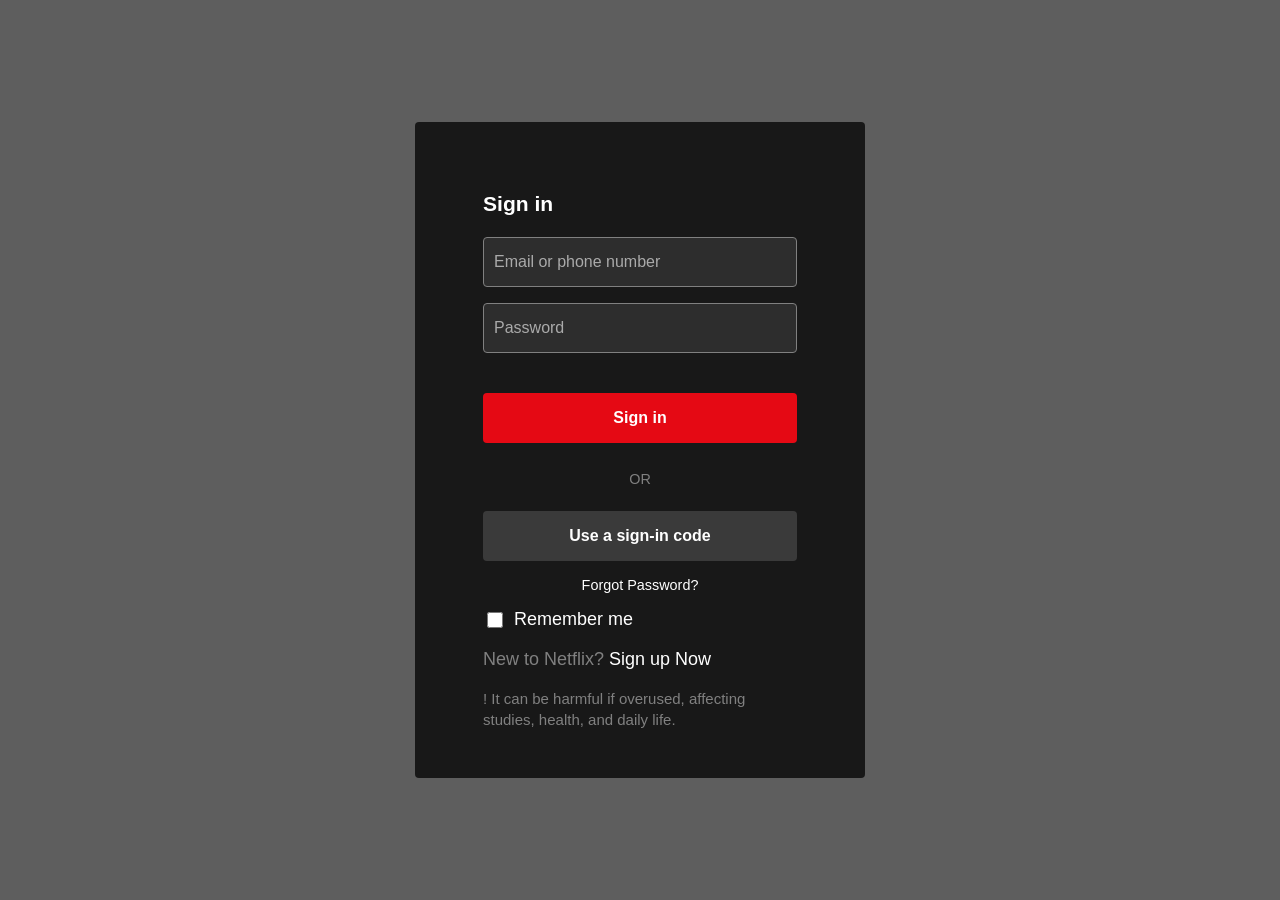
==== Netflix-Clone/index.html @ 20465041 "Initial commit" ====
<!DOCTYPE html>
<html lang="en">

<head>
    <meta charset="UTF-8">
    <meta name="viewport" content="width=device-width, initial-scale=1.0">
    <title>Netflix Sign In</title>

    <link rel="stylesheet" href="style.css">
</head>

<body>

    <div id="main-container">

        <div id="signin">

            <h3>Sign in</h3>

            <form>

                <input
                    type="text"
                    name="email"
                    id="email"
                    placeholder="Email or phone number"
                    class="size"
                >

                <input
                    type="password"
                    name="password"
                    id="password"
                    placeholder="Password"
                    class="size"
                >

                <button class="signin-btn">
                    Sign in
                </button>

                <p class="or">OR</p>

                <button class="code-btn">
                    Use a sign-in code
                </button>

                <div class="forgot">
                    <a href="#">Forgot Password?</a>
                </div>

                <div class="remember">
                    <input type="checkbox" name="remember" id="remember">
                    <label for="remember">Remember me</label>
                </div>

                <p>
                    <span class="gray">New to Netflix?</span>
                    Sign up Now
                </p>

                <small>
                    ! It can be harmful if overused, affecting studies,
                    health, and daily life.
                </small>

            </form>

        </div>

    </div>

</body>

</html>
---- Netflix-Clone/style.css ----
body {
    margin: 0;
    background-image: url("https://www.slashgear.com/img/gallery/netflix-4k-streaming-on-macos-big-sur-to-require-a-t2-security-chip/intro-import.jpg");
    background-size: cover;
    background-position: center;
    background-repeat: no-repeat;
    background-attachment: fixed;
    font-family: sans-serif;
}

#main-container {
    width: 100%;
    min-height: 100vh;
    background-color: rgba(0, 0, 0, 0.631);
    display: flex;
    justify-content: center;
    align-items: center;
}

#signin {
    width: 100%;
    max-width: 450px;
    min-width: 280px;
    background-color: rgba(0, 0, 0, 0.75);
    color: white;
    padding: 48px 68px;
    font-size: large;
    border-radius: 4px;
    box-sizing: border-box;
}

.size {
    padding: 15px 10px;
    width: 100%;
    font-size: medium;
    border-radius: 4px;
    margin-bottom: 16px;
    box-sizing: border-box;
}

input {
    background-color: rgba(51, 51, 51, 0.8);
    border: 1px solid #808080;
    color: white;
    outline: none;
    transition: border 0.2s ease;
}

input:focus {
    border-color: #aaa;
    background-color: rgba(80, 80, 80, 0.8);
}

input::placeholder {
    color: #aaa;
}

button {
    border: none;
    width: 100%;
    padding: 16px 0;
    border-radius: 4px;
    font-weight: 700;
    font-size: 1rem;
    font-family: sans-serif;
    cursor: pointer;
    transition: background 0.2s ease, transform 0.1s ease;
}

button:hover {
    filter: brightness(1.1);
}

button:active {
    transform: scale(0.98);
}

.signin-btn {
    background-color: #e50914;
    color: white;
    margin-top: 24px;
    margin-bottom: 12px;
}

.signin-btn:hover {
    background-color: #f40612;
}

.code-btn {
    background-color: rgba(255, 255, 255, 0.15);
    color: white;
    margin-top: 8px;
}

.code-btn:hover {
    background-color: rgba(255, 255, 255, 0.25);
}

.or {
    text-align: center;
    color: gray;
    margin: 16px 0;
    font-size: 0.9rem;
}

.forgot {
    text-align: center;
    margin-top: 16px;
    margin-bottom: 16px;
    font-size: 0.9rem;
}

.forgot a {
    color: white;
    text-decoration: none;
}

.forgot a:hover {
    text-decoration: underline;
}

.remember {
    margin-top: 16px;
    display: flex;
    align-items: center;
    gap: 8px;
}

.remember input[type="checkbox"] {
    width: 16px;
    height: 16px;
    cursor: pointer;
    accent-color: #e50914;
}

.gray {
    color: grey;
}

small {
    color: gray;
}

@media (max-width: 768px) {
    #signin {
        padding: 32px 24px;
        margin: 0 16px;
    }
}

@media (max-width: 480px) {
    #signin {
        padding: 24px 16px;
        margin: 0 12px;
        border-radius: 0;
    }
}
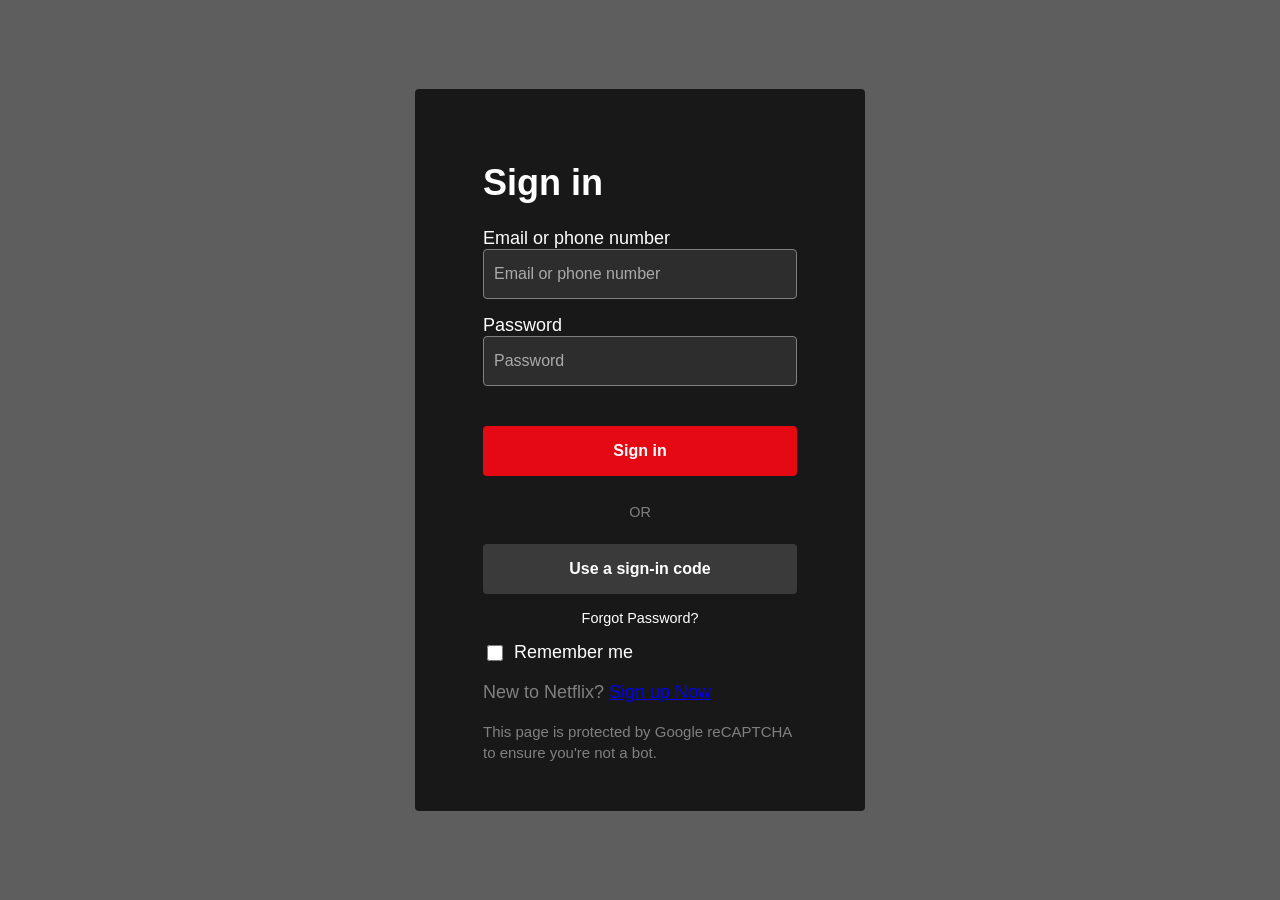
==== commit 0a0ec6ce: "update date" ====
--- a/Netflix-Clone/index.html
+++ b/Netflix-Clone/index.html
@@ -4,6 +4,7 @@
 <head>
     <meta charset="UTF-8">
     <meta name="viewport" content="width=device-width, initial-scale=1.0">
+
     <title>Netflix Sign In</title>
 
     <link rel="stylesheet" href="style.css">
@@ -15,9 +16,11 @@
 
         <div id="signin">
 
-            <h3>Sign in</h3>
+            <h1>Sign in</h1>
 
             <form>
+
+                <label for="email">Email or phone number</label>
 
                 <input
                     type="text"
@@ -27,6 +30,8 @@
                     class="size"
                 >
 
+                <label for="password">Password</label>
+
                 <input
                     type="password"
                     name="password"
@@ -35,13 +40,17 @@
                     class="size"
                 >
 
-                <button class="signin-btn">
+                <button
+                    type="submit"
+                    class="signin-btn">
                     Sign in
                 </button>
 
                 <p class="or">OR</p>
 
-                <button class="code-btn">
+                <button
+                    type="button"
+                    class="code-btn">
                     Use a sign-in code
                 </button>
 
@@ -50,18 +59,32 @@
                 </div>
 
                 <div class="remember">
-                    <input type="checkbox" name="remember" id="remember">
-                    <label for="remember">Remember me</label>
+
+                    <input
+                        type="checkbox"
+                        name="remember"
+                        id="remember"
+                    >
+
+                    <label for="remember">
+                        Remember me
+                    </label>
+
                 </div>
 
-                <p>
-                    <span class="gray">New to Netflix?</span>
-                    Sign up Now
+                <p class="signup">
+                    <span class="gray">
+                        New to Netflix?
+                    </span>
+
+                    <a href="#">
+                        Sign up Now
+                    </a>
                 </p>
 
                 <small>
-                    ! It can be harmful if overused, affecting studies,
-                    health, and daily life.
+                    This page is protected by Google reCAPTCHA
+                    to ensure you're not a bot.
                 </small>
 
             </form>
